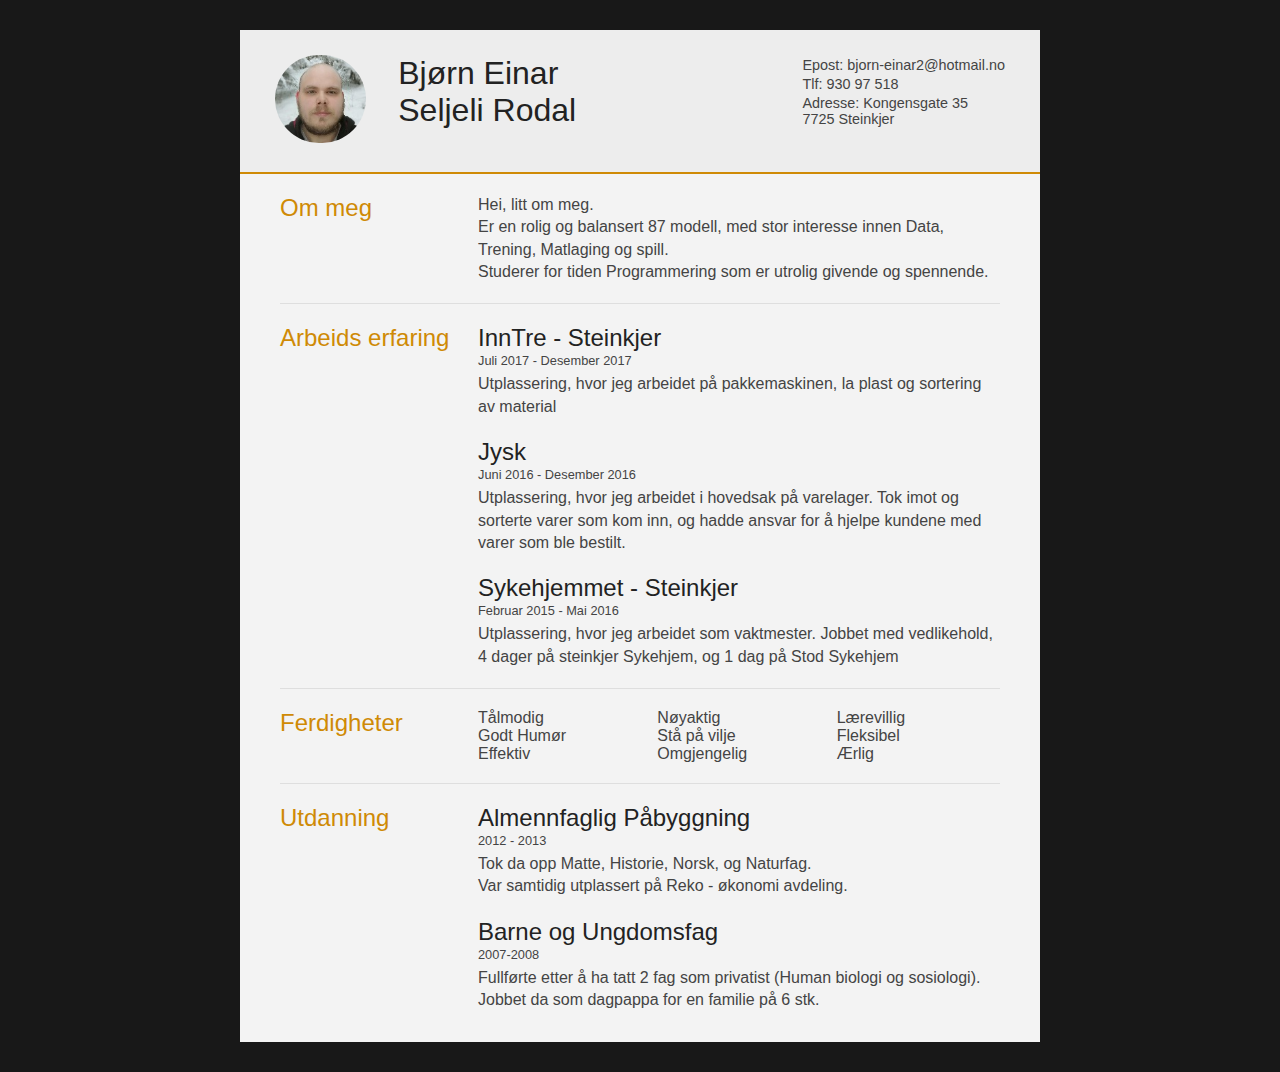
==== index.html @ 9045de90 "Created a CV.   Layout is complete, and css the same.  Need to sort it into css files." ====
<!DOCTYPE html>
<html>
<head>
<title>Bjorns CV</title>
<meta name="viewport" content="width=device-width"/>
<meta name="description" content="Bjorns CV."/>
<meta charset="UTF-8"> 
<link rel="stylesheet" href="css/style.css">
</head>
<body id="top">
<div id="cv">
	<div class="mainDetails">
		<div id="bjornimg">
			<img src="img/bjornum.jpg" alt="Should have been a picture here" />
		</div>
		
		<div id="name">
			<h2>Bjørn Einar <br> Seljeli Rodal</h2>
		</div>
		
		<div id="contactDetails">
			<ul>
				<li>Epost: bjorn-einar2@hotmail.no</li>
				<li>Tlf: 930 97 518</li>
				<li>Adresse: Kongensgate 35 <br> 7725 Steinkjer</li>
			</ul>
		</div>
		<div class="clear"></div>
	</div>
	
	<div id="middleArea">
		<section>
			<article>
				<div class="sectionTitle">
					<h1>Om meg</h1>
				</div>
				
				<div class="sectionBox">
					<p>Hei, litt om meg.  <br> Er en rolig og balansert 87 modell, med stor interesse innen Data, Trening, Matlaging og spill. <br> Studerer for tiden Programmering som er utrolig givende og spennende.</p>
				</div>
			</article>
			<div class="clear"></div>
		</section>
		
		
		<section>
			<div class="sectionTitle">
				<h1>Arbeids erfaring</h1>
			</div>
			
			<div class="sectionBox">
				<article>
					<h2>InnTre - Steinkjer</h2>
					<p class="subDetails">Juli 2017 - Desember 2017</p>
					<p>Utplassering, hvor jeg arbeidet på pakkemaskinen, la plast og sortering av material</p>
				</article>
				
				<article>
					<h2>Jysk</h2>
					<p class="subDetails">Juni 2016 - Desember 2016</p>
					<p>Utplassering, hvor jeg arbeidet i hovedsak på varelager. Tok imot og sorterte varer som kom inn, og hadde ansvar for å hjelpe kundene med varer som ble bestilt.</p>
				</article>
				
				<article>
					<h2>Sykehjemmet - Steinkjer</h2>
					<p class="subDetails">Februar 2015 - Mai 2016</p>
					<p>Utplassering, hvor jeg arbeidet som vaktmester. Jobbet med vedlikehold, 4 dager på steinkjer Sykehjem, og 1 dag på Stod Sykehjem</p>
				</article>
			</div>
			<div class="clear"></div>
		</section>
		
		
		<section>
			<div class="sectionTitle">
				<h1>Ferdigheter</h1>
			</div>
			
			<div class="sectionBox">
				<ul class="ferdigheter">
					<li>Tålmodig</li>
					<li>Godt Humør</li>
					<li>Effektiv</li>
					<li>Nøyaktig</li>
					<li>Stå på vilje</li>
					<li>Omgjengelig</li>
					<li>Lærevillig</li>
					<li>Fleksibel</li>
					<li>Ærlig</li>
				</ul>
			</div>
			<div class="clear"></div>
		</section>
		
		
		<section>
			<div class="sectionTitle">
				<h1>Utdanning</h1>
			</div>
			
			<div class="sectionBox">
				<article>
					<h2>Almennfaglig Påbyggning</h2>
					<p class="subDetails">2012 - 2013</p>
					<p>Tok da opp Matte, Historie, Norsk, og Naturfag. <br> Var samtidig utplassert på Reko - økonomi avdeling.</p>
				</article>
				
				<article>
					<h2>Barne og Ungdomsfag</h2>
					<p class="subDetails">2007-2008</p>
					<p>Fullførte etter å ha tatt 2 fag som privatist (Human biologi og sosiologi). <br> Jobbet da som dagpappa for en familie på 6 stk.</p>
				</article>
			</div>
			<div class="clear"></div>
		</section>
		
	</div>
</div>

</body>
</html>
---- css/style.css ----
html,body,div,h1,h2,p,img,ul,li,article,section{
border:0;
font:inherit;
font-size:100%;
margin:0;
padding:0;
vertical-align:baseline;
}

article,section {
display:block;
}

html, body {background: #181818; font-family: sans-serif; font-size: 16px; color: #222;}

.clear {clear: both;}

p {
	font-size: 1em;
	line-height: 1.4em;
	margin-bottom: 20px;
	color: #444;
}

#cv {
	width: 90%;
	max-width: 800px;
	background: #f3f3f3;
	margin: 30px auto;
}

.mainDetails {
	padding: 25px 35px;
	border-bottom: 2px solid #cf8a05;
	background: #ededed;
}

#name h1 {
	font-size: 2.5em;
	font-weight: 700;
}

#name h2 {
	font-size: 2em;
	margin-left: 2px;
}

#middleArea {
	padding: 0 40px;
}

#bjornimg {
	width: 12.5%;
	float: left;
	margin-right: 30px;
}

#bjornimg img {
	width: 100%;
	height: auto;
	border-radius: 50px;	
}

#name {
	float: left;
}

#contactDetails {
	float: right;
}

#contactDetails ul {
	list-style-type: none;
	font-size: 0.9em;
	margin-top: 2px;
}

#contactDetails ul li {
	margin-bottom: 3px;
	color: #444;
}

section {
	border-top: 1px solid #dedede;
	padding: 20px 0 0;
}

section:first-child {
	border-top: 0;
}

section:last-child {
	padding: 20px 0 10px;
}

.sectionTitle {
	float: left;
	width: 25%;
}

.sectionBox {
	float: right;
	width: 72.5%;
}

.sectionTitle h1 {	
	font-size: 1.5em;
	color: #cf8a05;
}

.sectionBox h2 {	
	font-size: 1.5em;
}

.subDetails {
	font-size: 0.8em;	
	margin-bottom: 3px;
}

.ferdigheter {
	list-style-type: none;
	column-count:3;
	margin-bottom: 20px;
	font-size: 1em;
	color: #444;
}

.ferdigheter ul li {
	margin-bottom: 3px;
}
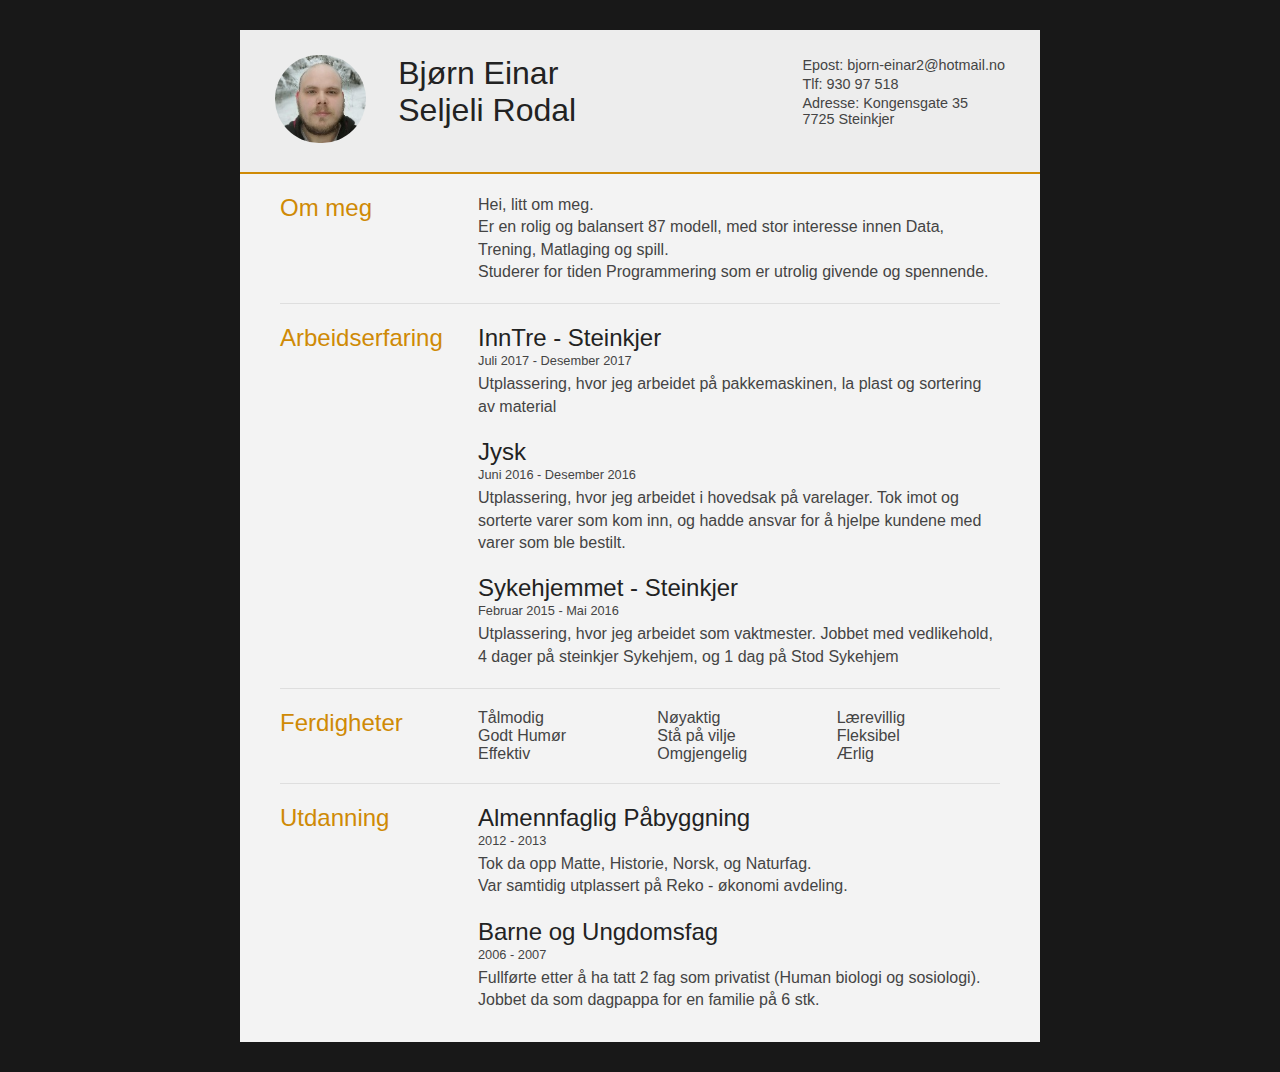
==== commit ed082959: "." ====
--- a/index.html
+++ b/index.html
@@ -45,7 +45,7 @@
 		
 		<section>
 			<div class="sectionTitle">
-				<h1>Arbeids erfaring</h1>
+				<h1>Arbeidserfaring</h1>
 			</div>
 			
 			<div class="sectionBox">
@@ -107,7 +107,7 @@
 				
 				<article>
 					<h2>Barne og Ungdomsfag</h2>
-					<p class="subDetails">2007-2008</p>
+					<p class="subDetails">2006 - 2007</p>
 					<p>Fullførte etter å ha tatt 2 fag som privatist (Human biologi og sosiologi). <br> Jobbet da som dagpappa for en familie på 6 stk.</p>
 				</article>
 			</div>
